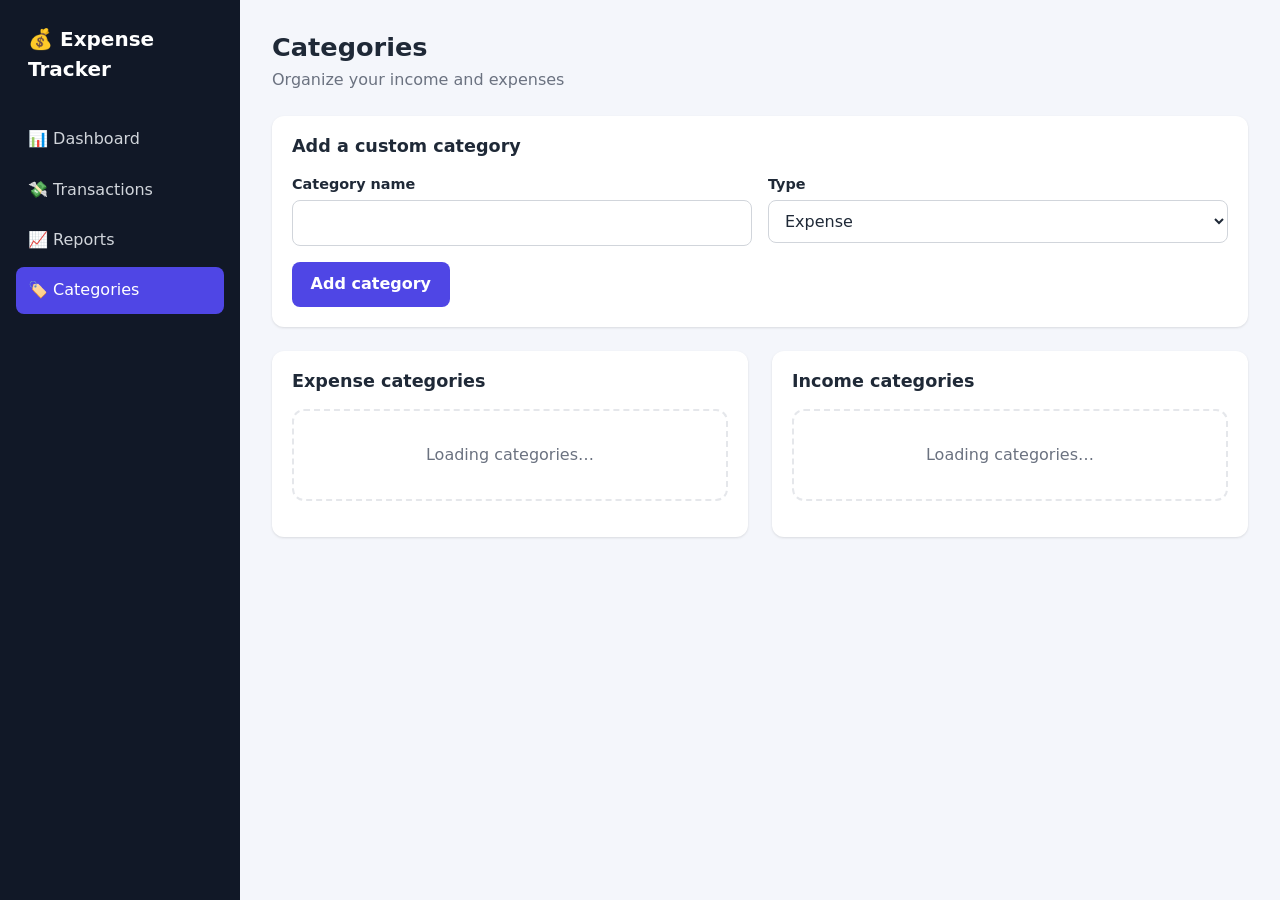
==== frontend/categories.html @ 93d358b0 "Phase 5: HTML and CSS interface" ====
<!DOCTYPE html>
<html lang="en">
<head>
    <meta charset="UTF-8">
    <meta name="viewport" content="width=device-width, initial-scale=1.0">
    <title>Categories | Personal Expense Tracker</title>
    <link rel="stylesheet" href="css/styles.css">
</head>
<body>
<a class="skip-link" href="#main">Skip to main content</a>

<div class="app">
    <aside class="sidebar">
        <div class="brand">💰 Expense Tracker</div>
        <nav class="nav" aria-label="Main navigation">
            <a class="nav-link" href="index.html">📊 Dashboard</a>
            <a class="nav-link" href="transactions.html">💸 Transactions</a>
            <a class="nav-link" href="reports.html">📈 Reports</a>
            <a class="nav-link" href="categories.html" aria-current="page">🏷️ Categories</a>
        </nav>
    </aside>

    <main class="content" id="main">
        <header class="page-header">
            <div>
                <h1>Categories</h1>
                <p class="subtitle">Organize your income and expenses</p>
            </div>
        </header>

        <div id="page-message" class="alert hidden" role="alert"></div>

        <section class="panel" aria-labelledby="new-category-title">
            <h2 id="new-category-title">Add a custom category</h2>
            <form id="category-form">
                <div class="form-grid">
                    <div class="field">
                        <label for="category-name">Category name</label>
                        <input id="category-name" name="name" type="text" maxlength="50" required>
                    </div>
                    <div class="field">
                        <label for="category-type">Type</label>
                        <select id="category-type" name="type" required>
                            <option value="EXPENSE">Expense</option>
                            <option value="INCOME">Income</option>
                        </select>
                    </div>
                </div>
                <div class="form-actions">
                    <button type="submit" class="btn btn-primary">Add category</button>
                </div>
            </form>
        </section>

        <div class="grid-2">
            <section class="panel" aria-labelledby="expense-cat-title">
                <h2 id="expense-cat-title">Expense categories</h2>
                <ul class="category-list" id="expense-categories"></ul>
                <p class="empty-state" id="expense-categories-empty">Loading categories…</p>
            </section>

            <section class="panel" aria-labelledby="income-cat-title">
                <h2 id="income-cat-title">Income categories</h2>
                <ul class="category-list" id="income-categories"></ul>
                <p class="empty-state" id="income-categories-empty">Loading categories…</p>
            </section>
        </div>
    </main>
</div>

<!-- Phase 6 will add: <script src="js/app.js" defer></script> -->
</body>
</html>
---- frontend/css/styles.css ----
/* ===== Design tokens ===== */
:root {
    --color-bg: #f4f6fb;
    --color-surface: #ffffff;
    --color-text: #1f2937;
    --color-muted: #6b7280;
    --color-border: #e5e7eb;
    --color-primary: #4f46e5;
    --color-primary-dark: #4338ca;
    --color-income: #15803d;
    --color-income-bg: #dcfce7;
    --color-expense: #b91c1c;
    --color-expense-bg: #fee2e2;
    --radius: 12px;
    --shadow: 0 1px 3px rgba(0, 0, 0, 0.08), 0 1px 2px rgba(0, 0, 0, 0.04);
    --sidebar-width: 240px;
}

/* ===== Base ===== */
*, *::before, *::after { box-sizing: border-box; }

body {
    margin: 0;
    font-family: system-ui, -apple-system, "Segoe UI", Roboto, sans-serif;
    background: var(--color-bg);
    color: var(--color-text);
    line-height: 1.5;
}

h1, h2, h3 { line-height: 1.25; }

:focus-visible {
    outline: 3px solid #f59e0b;
    outline-offset: 2px;
}

.hidden { display: none !important; }

.sr-only {
    position: absolute;
    width: 1px;
    height: 1px;
    padding: 0;
    margin: -1px;
    overflow: hidden;
    clip: rect(0, 0, 0, 0);
    white-space: nowrap;
    border: 0;
}

.skip-link {
    position: absolute;
    left: -999px;
    top: 0;
    background: var(--color-primary);
    color: #fff;
    padding: 0.5rem 1rem;
    z-index: 100;
}
.skip-link:focus { left: 0; }

/* ===== Layout ===== */
.app {
    display: grid;
    grid-template-columns: var(--sidebar-width) minmax(0, 1fr);
    min-height: 100vh;
}

.sidebar {
    background: #111827;
    color: #e5e7eb;
    padding: 1.5rem 1rem;
    position: sticky;
    top: 0;
    height: 100vh;
}

.brand {
    font-size: 1.25rem;
    font-weight: 700;
    color: #fff;
    margin-bottom: 2rem;
    padding: 0 0.75rem;
}

.nav {
    display: flex;
    flex-direction: column;
    gap: 0.25rem;
}

.nav-link {
    display: block;
    padding: 0.7rem 0.75rem;
    border-radius: 8px;
    color: #d1d5db;
    text-decoration: none;
    font-weight: 500;
    transition: background 0.15s;
}
.nav-link:hover { background: #1f2937; color: #fff; }
.nav-link[aria-current="page"] { background: var(--color-primary); color: #fff; }

.content {
    padding: 2rem;
    max-width: 1200px;
    width: 100%;
}

.page-header {
    display: flex;
    justify-content: space-between;
    align-items: center;
    gap: 1rem;
    flex-wrap: wrap;
    margin-bottom: 1.5rem;
}
.page-header h1 { margin: 0; font-size: 1.6rem; }
.subtitle { margin: 0.25rem 0 0; color: var(--color-muted); }

.section-title {
    font-size: 1rem;
    color: var(--color-muted);
    text-transform: uppercase;
    letter-spacing: 0.05em;
    margin: 1.5rem 0 0.75rem;
}

/* ===== Cards and panels ===== */
.cards {
    display: grid;
    grid-template-columns: repeat(auto-fit, minmax(min(100%, 210px), 1fr));
    gap: 1rem;
}

.stat-card {
    background: var(--color-surface);
    border-radius: var(--radius);
    padding: 1.25rem;
    box-shadow: var(--shadow);
    border-left: 4px solid var(--color-primary);
}
.stat-card.income { border-left-color: var(--color-income); }
.stat-card.expense { border-left-color: var(--color-expense); }

.stat-label { margin: 0; color: var(--color-muted); font-size: 0.875rem; }
.stat-value { margin: 0.25rem 0 0; font-size: 1.6rem; font-weight: 700; }
.stat-value.income { color: var(--color-income); }
.stat-value.expense { color: var(--color-expense); }

.panel {
    background: var(--color-surface);
    border-radius: var(--radius);
    box-shadow: var(--shadow);
    padding: 1.25rem;
    margin-bottom: 1.5rem;
}
.panel h2 { margin: 0 0 1rem; font-size: 1.1rem; }
.panel-header {
    display: flex;
    justify-content: space-between;
    align-items: center;
    gap: 1rem;
    margin-bottom: 1rem;
}
.panel-header h2 { margin: 0; }

.grid-2 {
    display: grid;
    grid-template-columns: repeat(auto-fit, minmax(min(100%, 320px), 1fr));
    gap: 1.5rem;
    margin-top: 1.5rem;
}
.grid-2 .panel { margin-bottom: 0; }

.chart-box { position: relative; min-height: 260px; }

/* ===== Buttons ===== */
.btn {
    display: inline-block;
    padding: 0.6rem 1.1rem;
    border: 1px solid transparent;
    border-radius: 8px;
    font: inherit;
    font-weight: 600;
    cursor: pointer;
    text-decoration: none;
    transition: background 0.15s;
}
.btn-primary { background: var(--color-primary); color: #fff; }
.btn-primary:hover { background: var(--color-primary-dark); }
.btn-secondary { background: #fff; color: var(--color-text); border-color: #d1d5db; }
.btn-secondary:hover { background: #f3f4f6; }
.btn-danger { background: var(--color-expense); color: #fff; }
.btn-danger:hover { background: #991b1b; }
.btn-small { padding: 0.3rem 0.65rem; font-size: 0.85rem; }

/* ===== Forms ===== */
.form-grid {
    display: grid;
    grid-template-columns: repeat(auto-fit, minmax(min(100%, 200px), 1fr));
    gap: 1rem;
}
.field { display: flex; flex-direction: column; gap: 0.3rem; }
.field-wide { grid-column: 1 / -1; }
.field label { font-weight: 600; font-size: 0.9rem; }

input, select {
    width: 100%;
    padding: 0.6rem 0.75rem;
    border: 1px solid #d1d5db;
    border-radius: 8px;
    font: inherit;
    background: #fff;
    color: var(--color-text);
}
input:focus, select:focus { border-color: var(--color-primary); }

.form-actions { display: flex; gap: 0.75rem; margin-top: 1rem; flex-wrap: wrap; }
.filters { display: grid; gap: 1rem; }

/* ===== Messages and empty states ===== */
.alert {
    padding: 0.75rem 1rem;
    border-radius: 8px;
    margin-bottom: 1rem;
    font-weight: 500;
}
.alert-success { background: var(--color-income-bg); color: #14532d; }
.alert-error { background: var(--color-expense-bg); color: #7f1d1d; }

.empty-state {
    text-align: center;
    color: var(--color-muted);
    padding: 2rem 1rem;
    border: 2px dashed var(--color-border);
    border-radius: var(--radius);
}
.empty-state strong { display: block; color: var(--color-text); margin-bottom: 0.25rem; }

/* ===== Tables ===== */
.table-wrap { overflow-x: auto; }
table { width: 100%; border-collapse: collapse; min-width: 560px; }
th {
    text-align: left;
    font-size: 0.78rem;
    text-transform: uppercase;
    letter-spacing: 0.04em;
    color: var(--color-muted);
    padding: 0.75rem;
    border-bottom: 2px solid var(--color-border);
}
td { padding: 0.75rem; border-bottom: 1px solid var(--color-border); }
tbody tr:hover { background: #f9fafb; }

.num { text-align: right; font-variant-numeric: tabular-nums; }
td.num { font-weight: 600; }
td.income { color: var(--color-income); }
td.expense { color: var(--color-expense); }
.row-actions { display: flex; gap: 0.4rem; }

.badge {
    display: inline-block;
    padding: 0.15rem 0.6rem;
    border-radius: 999px;
    font-size: 0.78rem;
    font-weight: 600;
}
.badge-income { background: var(--color-income-bg); color: var(--color-income); }
.badge-expense { background: var(--color-expense-bg); color: var(--color-expense); }
.badge-default { background: #e0e7ff; color: #3730a3; }

.pagination {
    display: flex;
    justify-content: center;
    align-items: center;
    gap: 1rem;
    margin-top: 1rem;
}

/* ===== Lists ===== */
.category-list { list-style: none; margin: 0; padding: 0; }
.category-list li {
    display: flex;
    justify-content: space-between;
    align-items: center;
    padding: 0.65rem 0;
    border-bottom: 1px solid var(--color-border);
}

/* ===== Delete dialog ===== */
dialog {
    border: none;
    border-radius: var(--radius);
    padding: 1.5rem;
    max-width: 420px;
    width: calc(100% - 2rem);
    box-shadow: 0 20px 40px rgba(0, 0, 0, 0.25);
}
dialog::backdrop { background: rgba(17, 24, 39, 0.55); }
dialog h2 { margin-top: 0; }
.dialog-actions { display: flex; justify-content: flex-end; gap: 0.75rem; margin-top: 1.5rem; }

/* ===== Mobile ===== */
@media (max-width: 768px) {
    .app { grid-template-columns: minmax(0, 1fr); }
    .sidebar {
        position: static;
        height: auto;
        padding: 0.75rem 1rem;
        display: flex;
        flex-wrap: wrap;
        align-items: center;
        gap: 0.75rem;
    }
    .brand { margin: 0; }
    .nav { flex-direction: row; flex-wrap: wrap; }
    .content { padding: 1rem; }
}

@media (prefers-reduced-motion: reduce) {
    * { transition: none !important; }
}
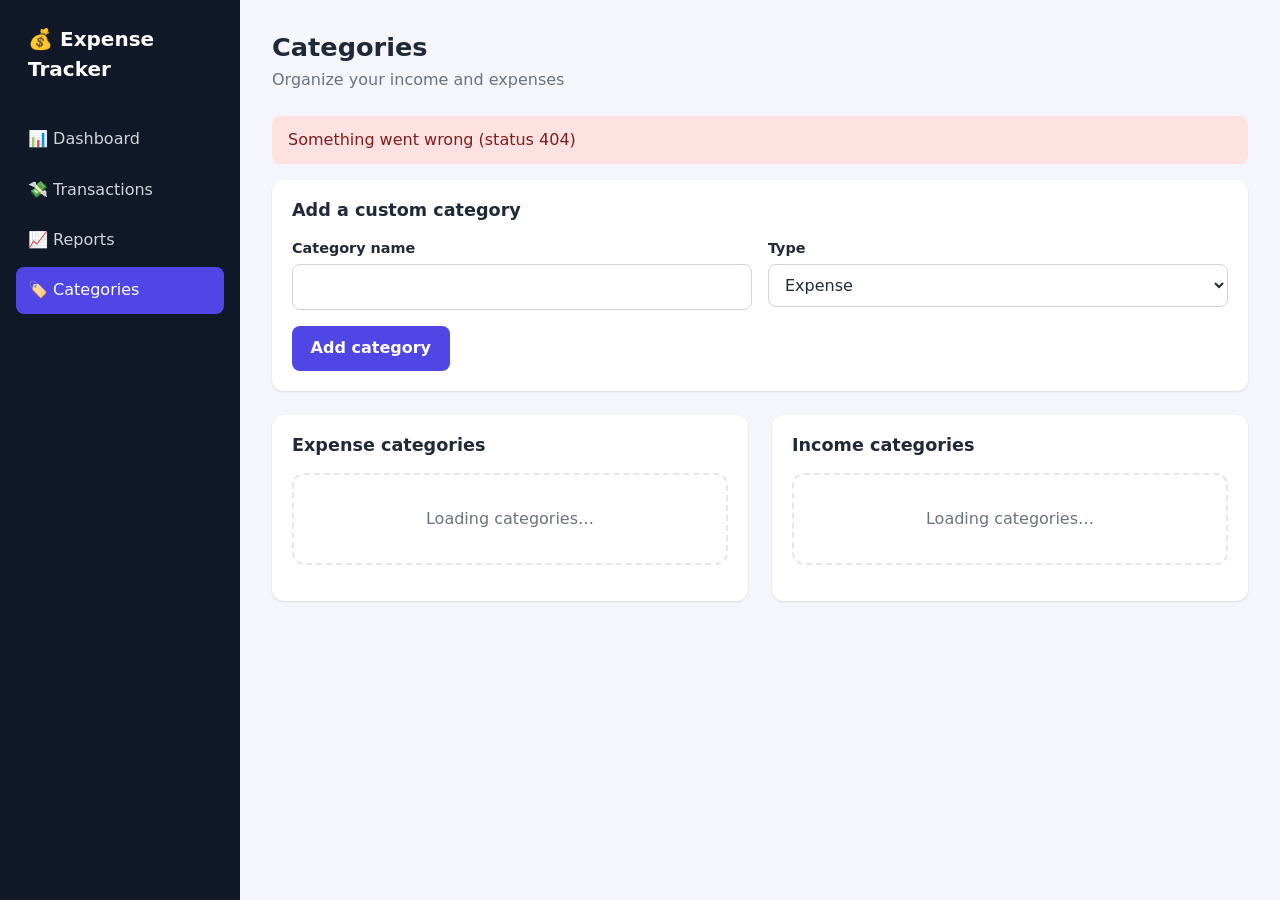
==== commit 4f4433cd: "Phase 6: connect frontend to backend with JavaScript" ====
--- a/frontend/categories.html
+++ b/frontend/categories.html
@@ -68,6 +68,8 @@
     </main>
 </div>
 
-<!-- Phase 6 will add: <script src="js/app.js" defer></script> -->
+<script src="js/api.js" defer></script>
+<script src="js/categories.js" defer></script>
+
 </body>
 </html>
